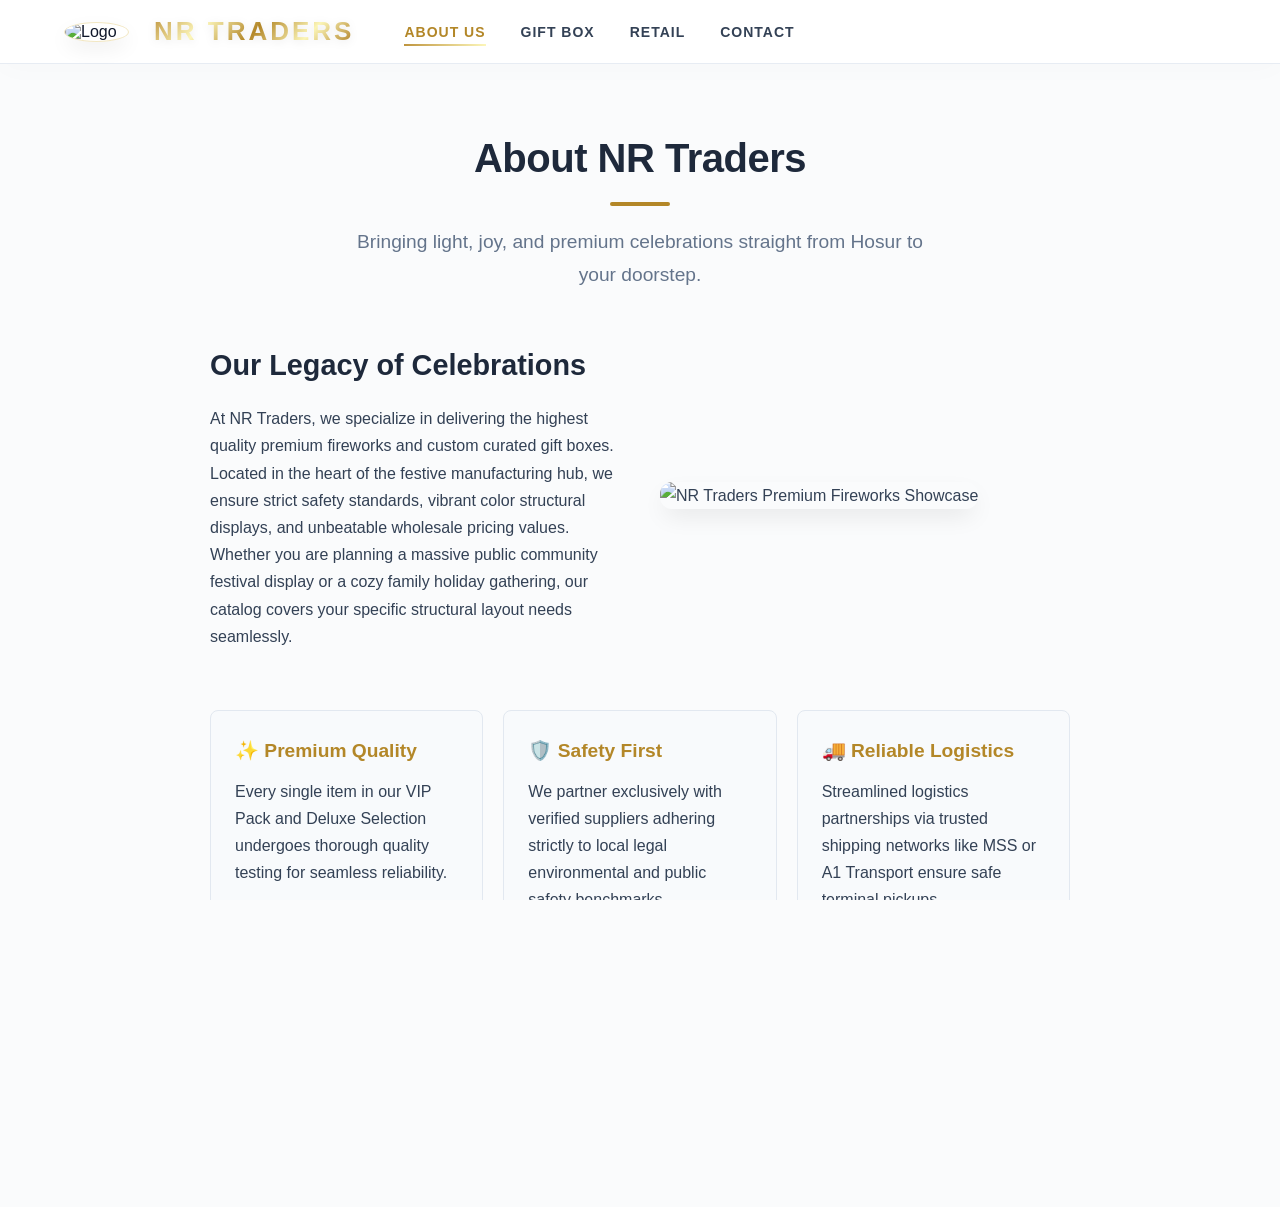
==== about.html @ 5778a701 "Add files via upload" ====
<!DOCTYPE html>
<html lang="en">
<head>
    <meta charset="UTF-8">
    <meta name="viewport" content="width=device-width, initial-scale=1.0">
    <title>About Us - NR TRADERS</title>
    <link rel="stylesheet" href="style.css">
    <style>
        /* Premium Layout Styling */
        .about-section {
            max-width: 900px;
            margin: 60px auto;
            padding: 0 20px;
            font-family: system-ui, -apple-system, BlinkMacSystemFont, 'Segoe UI', Roboto, sans-serif;
            color: #334155;
            line-height: 1.7;
        }

        .about-hero {
            text-align: center;
            margin-bottom: 50px;
        }

        .about-hero h1 {
            font-size: 2.5rem;
            color: #1e293b;
            font-weight: 800;
            letter-spacing: -0.5px;
            margin-bottom: 10px;
        }

        .gold-divider {
            width: 60px;
            height: 4px;
            background: #b38728;
            margin: 0 auto 20px;
            border-radius: 2px;
        }

        .about-hero p {
            font-size: 1.2rem;
            color: #64748b;
            max-width: 600px;
            margin: 0 auto;
        }

        .grid-container {
            display: grid;
            grid-template-columns: 1fr 1fr;
            gap: 40px;
            align-items: center;
            margin-bottom: 60px;
        }

        @media (max-width: 768px) {
            .grid-container {
                grid-template-columns: 1fr;
                gap: 20px;
            }
        }

        .about-image img {
            width: 100%;
            height: auto;
            border-radius: 12px;
            box-shadow: 0 10px 25px -5px rgba(0, 0, 0, 0.1);
        }

        .about-text h2 {
            color: #1e293b;
            font-size: 1.8rem;
            font-weight: 700;
            margin-bottom: 15px;
        }

        .features-grid {
            display: grid;
            grid-template-columns: repeat(auto-fit, minmax(250px, 1fr));
            gap: 20px;
            margin-top: 40px;
        }

        .feature-card {
            background: #f8fafc;
            border: 1px solid #e2e8f0;
            padding: 24px;
            border-radius: 8px;
            transition: transform 0.2s ease, box-shadow 0.2s ease;
        }

        .feature-card:hover {
            transform: translateY(-4px);
            box-shadow: 0 12px 20px -8px rgba(0, 0, 0, 0.05);
            border-color: #cbd5e1;
        }

        .feature-card h3 {
            color: #b38728;
            font-size: 1.2rem;
            font-weight: 700;
            margin-bottom: 10px;
            display: flex;
            align-items: center;
            gap: 8px;
        }

        .back-home-container {
            text-align: center;
            margin-top: 50px;
        }

        .btn-secondary {
            display: inline-block;
            padding: 12px 24px;
            color: #1e293b;
            border: 1px solid #cbd5e1;
            text-decoration: none;
            border-radius: 6px;
            font-weight: 600;
            transition: all 0.2s ease;
        }

        .btn-secondary:hover {
            background: #1e293b;
            color: #ffffff;
            border-color: #1e293b;
        }
    </style>
</head>
<body>

    <header class="main-header">
        <nav>
            <img src="images/logo.jpg" class="logo" alt="Logo">
            <div class="brand-title">NR TRADERS</div>
            <ul>
                <li><a href="about.html" class="active">ABOUT US</a></li>
                <li><a href="giftbox.html">GIFT BOX</a></li>
                <li><a href="retail.html">RETAIL</a></li>
                <li><a href="contact.html">CONTACT</a></li>
            </ul>
        </nav>
    </header>

    <main class="about-section">
        <!-- Hero Header -->
        <div class="about-hero">
            <h1>About NR Traders</h1>
            <div class="gold-divider"></div>
            <p>Bringing light, joy, and premium celebrations straight from Hosur to your doorstep.</p>
        </div>

        <!-- Main Content Row -->
        <div class="grid-container">
            <div class="about-text">
                <h2>Our Legacy of Celebrations</h2>
                <p>At NR Traders, we specialize in delivering the highest quality premium fireworks and custom curated gift boxes. Located in the heart of the festive manufacturing hub, we ensure strict safety standards, vibrant color structural displays, and unbeatable wholesale pricing values.</p>
                <p>Whether you are planning a massive public community festival display or a cozy family holiday gathering, our catalog covers your specific structural layout needs seamlessly.</p>
            </div>
            <div class="about-image">
                <!-- Replace with a festive background image if desired -->
                <img src="images/logo.jpg" alt="NR Traders Premium Fireworks Showcase">
            </div>
        </div>

        <!-- Core Brand Values Cards -->
        <div class="features-grid">
            <div class="feature-card">
                <h3>✨ Premium Quality</h3>
                <p>Every single item in our VIP Pack and Deluxe Selection undergoes thorough quality testing for seamless reliability.</p>
            </div>
            <div class="feature-card">
                <h3>🛡️ Safety First</h3>
                <p>We partner exclusively with verified suppliers adhering strictly to local legal environmental and public safety benchmarks.</p>
            </div>
            <div class="feature-card">
                <h3>🚚 Reliable Logistics</h3>
                <p>Streamlined logistics partnerships via trusted shipping networks like MSS or A1 Transport ensure safe terminal pickups.</p>
            </div>
        </div>

        <!-- Action Redirection Area -->
        <div class="back-home-container">
            <a href="index.html" class="btn-secondary">← Back to Storefront</a>
        </div>
    </main>

    <footer style="width: 100%; text-align: center; padding: 40px 20px 20px; background-color: #ffffff; border-top: 1px solid rgba(226, 232, 240, 0.8); margin-top: 60px;">
        <div style="font-size: 14px; color: #64748b; font-weight: 500;">&copy; 2026 NR TRADERS. All Rights Reserved.</div>
        <div style="margin-top: 10px;"><a href="login.html" class="admin-link" style="text-decoration:none; font-size:11px; font-weight:700; color:#94a3b8; letter-spacing:1.5px; text-transform:uppercase;">Admin Portal</a></div>
    </footer>

</body>
</html>
---- style.css ----
* {
    margin: 0;
    padding: 0;
    box-sizing: border-box;
    font-family: -apple-system, BlinkMacSystemFont, "Segoe UI", Roboto, sans-serif;
}

/* BASE BACKGROUND: Porcelain white canvas */
html, body {
    width: 100%;
    height: 100%;
    overflow-x: hidden;
    background-color: #fafbfc !important; 
    color: #0f172a;
    -webkit-font-smoothing: antialiased;
}

/* THE HIGH-GLOSS SHINE HEADER */
.main-header {
    width: 100%;
    background: rgba(255, 255, 255, 0.95) !important;
    backdrop-filter: blur(10px);
    -webkit-backdrop-filter: blur(10px);
    border-bottom: 1px solid rgba(226, 232, 240, 0.8);
    position: relative;
    z-index: 100;
    box-shadow: 0 4px 30px rgba(0, 0, 0, 0.02);
}

nav {
    max-width: 1200px;
    margin: 0 auto;
    display: flex;
    justify-content: flex-start;
    align-items: center;
    padding: 16px 24px;
}

.logo {
    width: 65px; 
    height: auto;
    border-radius: 50%; 
    border: 1px solid rgba(212, 175, 55, 0.3);
    box-shadow: 0 8px 20px rgba(0, 0, 0, 0.06);
    transition: transform 0.4s cubic-bezier(0.16, 1, 0.3, 1);
}

.logo:hover {
    transform: scale(1.05) rotate(2deg);
}

/* LUXURY REFLECTIVE GOLD TEXT */
.brand-title {
    font-size: 26px;
    font-weight: 900;
    letter-spacing: 3px;
    margin-left: 25px;
    margin-right: 50px; 
    background: linear-gradient(135deg, #bf953f 0%, #fcf6ba 25%, #b38728 50%, #fbf5b7 75%, #aa771c 100%);
    -webkit-background-clip: text;
    -webkit-text-fill-color: transparent;
    filter: drop-shadow(0px 2px 4px rgba(0, 0, 0, 0.08));
}

nav ul {
    display: flex;
    list-style: none;
    align-items: center;
}

nav ul li {
    margin-right: 35px; 
}

nav ul li a {
    text-decoration: none;
    color: #334155;
    font-weight: 700; 
    font-size: 14px;
    letter-spacing: 1px;
    position: relative;
    padding: 6px 0;
    transition: color 0.3s ease;
}

nav ul li a::after {
    content: '';
    position: absolute;
    bottom: 0;
    left: 0;
    width: 0;
    height: 2px;
    background: linear-gradient(90deg, #bf953f, #fcf6ba);
    transition: width 0.3s ease;
}

nav ul li a:hover::after, nav ul li a.active::after {
    width: 100%;
}

nav ul li a:hover, nav ul li a.active {
    color: #b38728;
}

/* WIDESCREEN HERO BANNER VIDEO */
.hero {
    width: 100%;
    max-width: 1200px;
    margin: 25px auto;
    position: relative;
    overflow: hidden;
    aspect-ratio: 16 / 9 !important; 
    background: #ffffff;
    border-radius: 16px;
    border: 1px solid rgba(226, 232, 240, 0.8);
    box-shadow: 0 20px 40px rgba(0, 0, 0, 0.04);
}

.back-video {
    width: 100% !important;
    height: 100% !important;
    object-fit: contain !important;
    display: block;
}

/* PRODUCT SHOWROOM CONTEXT CARDS */
.dual-card-container {
    display: flex;
    justify-content: center;
    align-items: flex-start;
    gap: 35px;
    flex-wrap: wrap;
    max-width: 1200px;
    margin: 30px auto 60px auto;
    padding: 0 20px;
}

.product-card {
    width: 340px;
    border: 1px solid rgba(226, 232, 240, 0.7);
    border-radius: 20px;
    overflow: hidden;
    background: #ffffff;
    box-shadow: 0 10px 30px -3px rgba(0,0,0,0.04);
    transition: transform 0.4s cubic-bezier(0.16, 1, 0.3, 1);
}

.product-card:hover {
    transform: translateY(-8px);
    box-shadow: 0 20px 40px -5px rgba(0, 0, 0, 0.08);
}

.product-card img {
    width: 100%;
    height: 340px; 
    object-fit: cover;
}

.card-details {
    padding: 24px;
    background: #ffffff;
}

.card-details h3 {
    font-size: 18px;
    font-weight: 700;
    color: #1e293b;
    margin-bottom: 6px;
}

.card-details .price {
    font-size: 16px;
    font-weight: 800;
    color: #b38728;
    margin-bottom: 15px;
}

/* DYNAMIC COUNTER PICKER CONTAINER */
.quantity-picker {
    display: flex;
    align-items: center;
    justify-content: center;
    gap: 12px;
    margin: 15px 0;
    background: #f8fafc;
    padding: 8px;
    border-radius: 8px;
    border: 1px solid #cbd5e1;
}

.qty-btn {
    background: #ffffff;
    border: 1px solid #cbd5e1;
    width: 32px;
    height: 32px;
    border-radius: 6px;
    font-size: 16px;
    font-weight: bold;
    cursor: pointer;
    display: flex;
    align-items: center;
    justify-content: center;
    transition: all 0.2s ease;
}

.qty-btn:hover {
    background: #b38728;
    color: white;
    border-color: #b38728;
}

.qty-number {
    font-size: 16px;
    font-weight: 700;
    color: #1e293b;
    min-width: 24px;
    text-align: center;
}

.add-btn {
    width: 100%;
    background: #1e293b;
    color: white;
    padding: 12px;
    border: none;
    border-radius: 8px;
    font-weight: 700;
    cursor: pointer;
    transition: background 0.3s;
}

.add-btn:hover { background: #0f172a; }

/* OVERLAY WINDOW SYSTEM MODALS */
.modal-overlay {
    position: fixed;
    top: 0;
    left: 0;
    width: 100%;
    height: 100%;
    background: rgba(15, 23, 42, 0.6);
    backdrop-filter: blur(8px);
    display: flex;
    justify-content: center;
    align-items: center;
    z-index: 10000;
    opacity: 0;
    pointer-events: none;
    transition: opacity 0.3s ease;
}

.modal-overlay.active { opacity: 1; pointer-events: auto; }
.premium-modal { background: #ffffff; width: 90%; max-width: 520px; padding: 30px; border-radius: 20px; box-shadow: 0 25px 50px rgba(0,0,0,0.15); position: relative; }
.modal-close { position: absolute; top: 20px; right: 20px; background: #f1f5f9; border: none; width: 30px; height: 30px; border-radius: 50%; font-weight: 700; cursor: pointer; }

/* POLICY CONDITIONAL BOX ELEMENT */
.policy-box {
    background-color: #fff5f5;
    border-left: 4px solid #ef4444;
    padding: 12px 15px;
    border-radius: 0 8px 8px 0;
    margin-bottom: 20px;
    font-size: 13px;
    line-height: 1.5;
    color: #991b1b;
}

.min-order-alert {
    background-color: #fffbeb;
    border: 1px dashed #f59e0b;
    padding: 10px;
    border-radius: 8px;
    color: #b45309;
    font-size: 13px;
    font-weight: 600;
    text-align: center;
    margin-bottom: 15px;
}

/* INTERACTIVE FLOATING UTILITIES WIDGETS */
.whatsapp-float {
    position: fixed;
    bottom: 24px;
    left: 24px;
    background: linear-gradient(135deg, #25d366 0%, #128c7e 100%);
    color: #ffffff;
    border-radius: 50px;
    padding: 14px 24px;
    font-weight: 700;
    text-decoration: none;
    box-shadow: 0 10px 25px rgba(18, 140, 126, 0.3);
    z-index: 9999;
}

.cart-float {
    position: fixed;
    bottom: 24px;
    right: 24px;
    background: linear-gradient(135deg, #1e293b 0%, #0f172a 100%);
    color: #ffffff;
    border-radius: 50px;
    padding: 14px 24px;
    font-weight: 700;
    cursor: pointer;
    box-shadow: 0 10px 25px rgba(15, 23, 42, 0.3);
    z-index: 9999;
    display: flex;
    align-items: center;
    gap: 8px;
}

.cart-badge {
    background: #ef4444;
    color: white;
    border-radius: 50%;
    padding: 2px 8px;
    font-size: 12px;
}

.enquiry-float {
    position: fixed;
    bottom: 84px; 
    right: 24px;
    background: linear-gradient(135deg, #ef4444 0%, #dc2626 100%);
    color: #ffffff;
    border-radius: 8px;
    padding: 12px 18px;
    font-weight: 800;
    font-size: 12px;
    text-decoration: none;
    z-index: 9999;
    animation: luxuriousGlow 1.2s infinite alternate cubic-bezier(0.4, 0, 0.2, 1);
}

.submit-btn {
    width: 100%;
    background: linear-gradient(135deg, #bf953f 0%, #aa771c 100%);
    color: #ffffff;
    padding: 14px;
    border: none;
    border-radius: 10px;
    font-weight: 700;
    cursor: pointer;
    text-align: center;
    text-decoration: none;
    display: block;
}

.submit-btn:disabled {
    background: #cbd5e1 !important;
    color: #94a3b8 !important;
    cursor: not-allowed !important;
    box-shadow: none !important;
}

.form-group {
    margin-bottom: 20px;
}

.form-group label {
    display: block;
    font-weight: 700;
    margin-bottom: 6px;
    font-size: 13px;
    color: #475569;
}

.form-group input {
    width: 100%;
    padding: 12px;
    border: 1px solid #cbd5e1;
    border-radius: 8px;
    font-size: 14px;
}

@keyframes luxuriousGlow {
    0% { transform: scale(1); box-shadow: 0 4px 15px rgba(239, 68, 68, 0.2); }
    100% { transform: scale(1.03) translateY(-2px); box-shadow: 0 12px 25px rgba(239, 68, 68, 0.5); }
}

@media (max-width: 768px) {
    nav { flex-direction: column; gap: 14px; padding: 20px 16px; }
    .brand-title { text-align: center; margin: 0; }
    nav ul { justify-content: center; flex-wrap: wrap; gap: 12px 20px; }
    nav ul li { margin: 0 !important; }
    .hero { width: 92%; }
    .enquiry-float { bottom: 74px; }
}
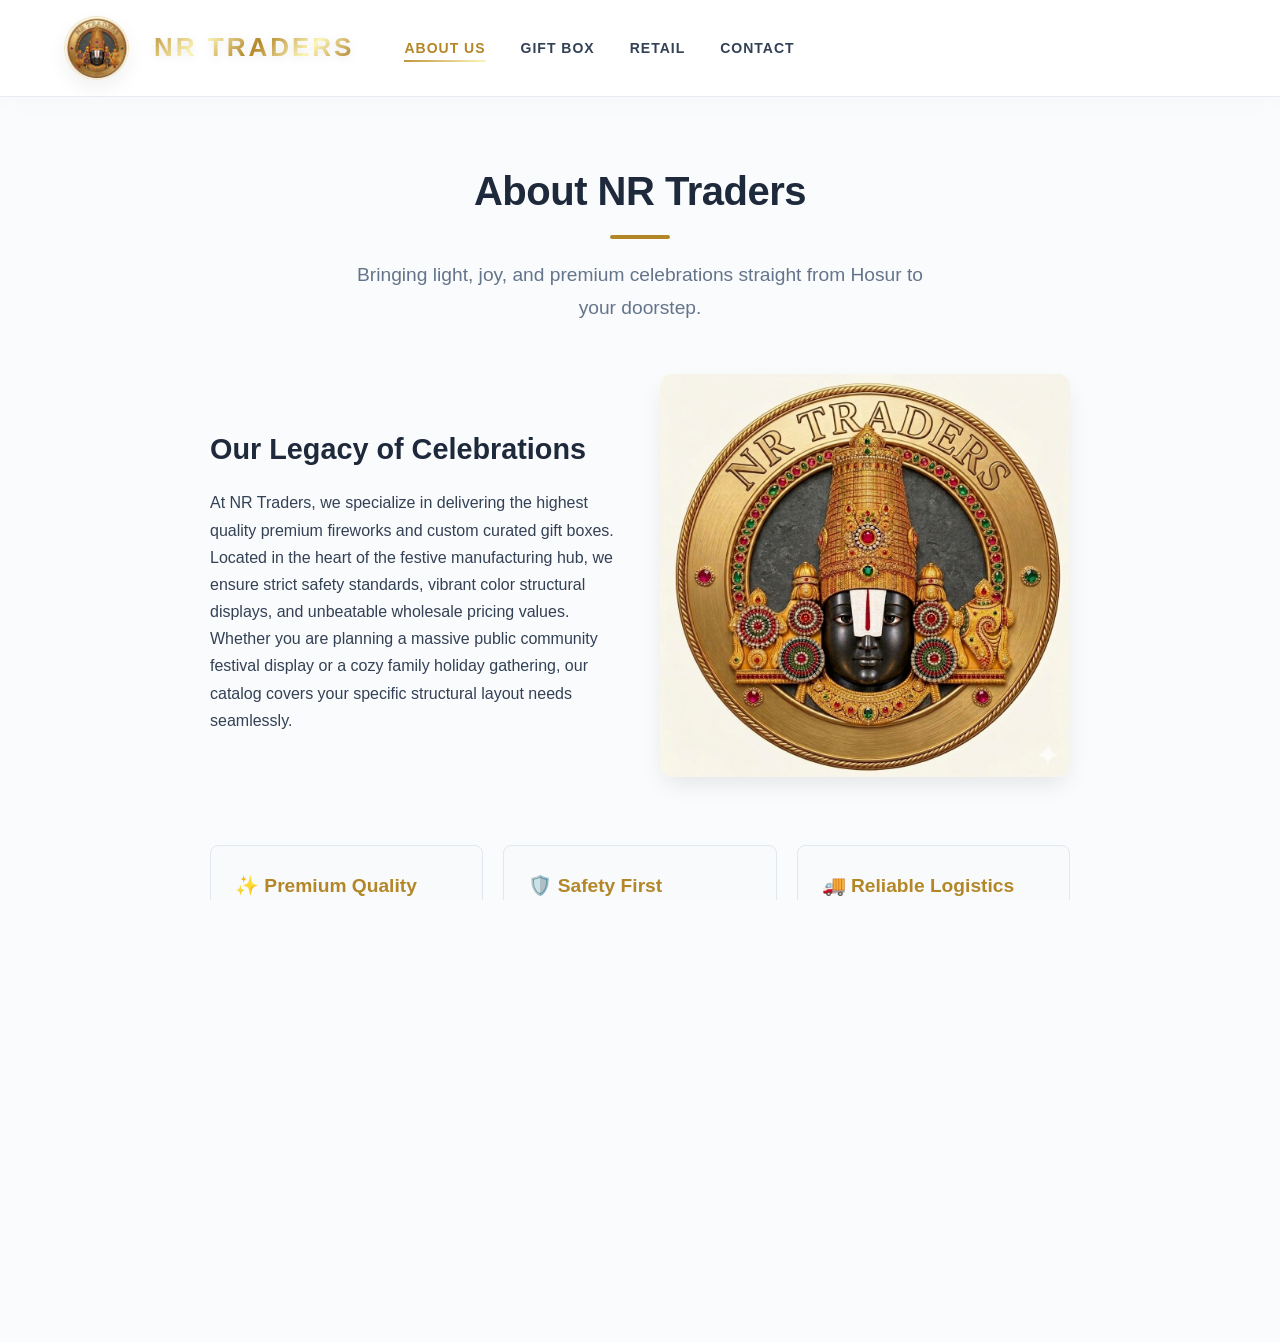
==== commit e4417033: "Update about.html" ====
--- a/about.html
+++ b/about.html
@@ -131,7 +131,7 @@
 
     <header class="main-header">
         <nav>
-            <img src="images/logo.jpg" class="logo" alt="Logo">
+            <img src="logo.jpg" class="logo" alt="Logo">
             <div class="brand-title">NR TRADERS</div>
             <ul>
                 <li><a href="about.html" class="active">ABOUT US</a></li>
@@ -159,7 +159,7 @@
             </div>
             <div class="about-image">
                 <!-- Replace with a festive background image if desired -->
-                <img src="images/logo.jpg" alt="NR Traders Premium Fireworks Showcase">
+                <img src="logo.jpg" alt="NR Traders Premium Fireworks Showcase">
             </div>
         </div>
 
